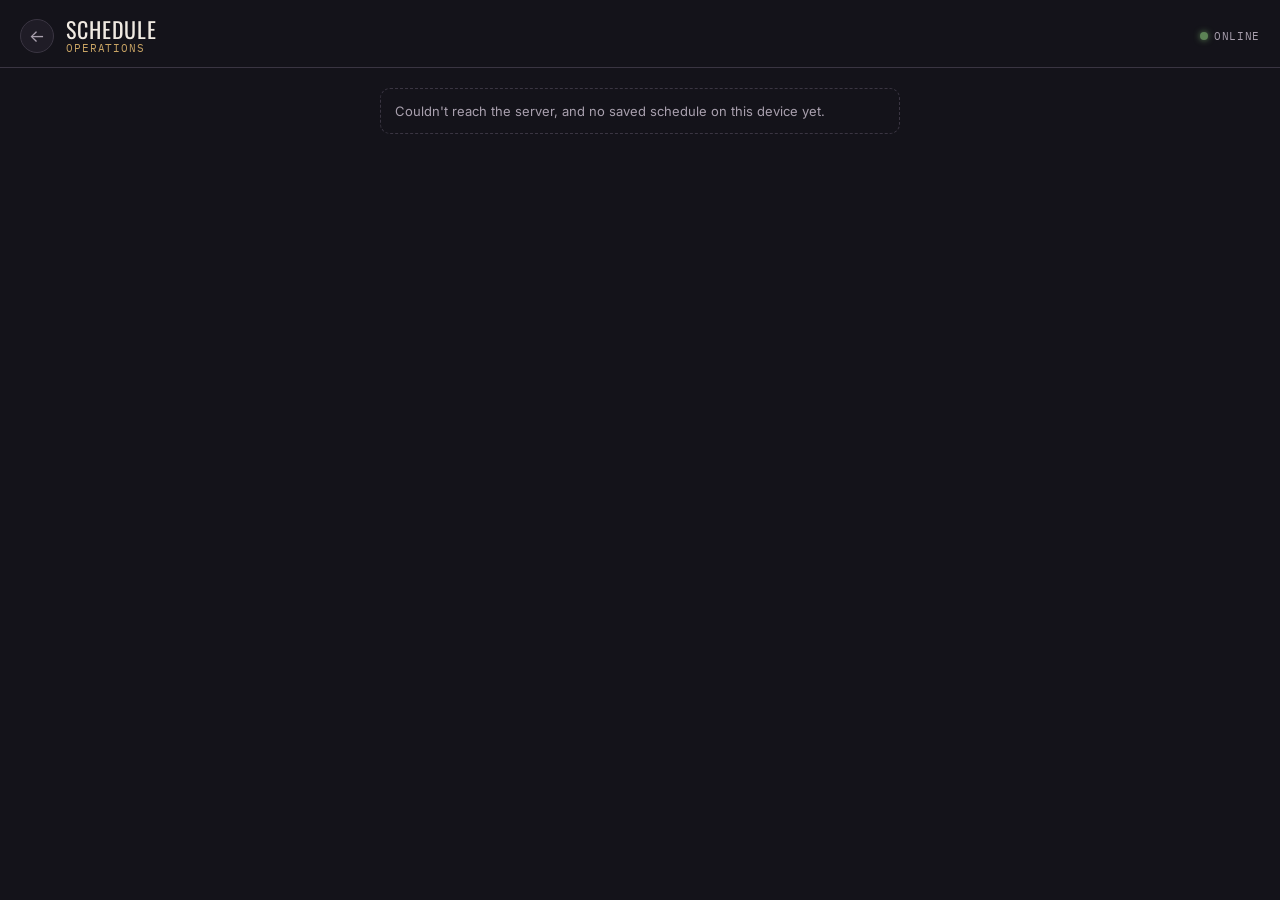
==== schedule.html @ 79f4d4bd "schedule" ====
<!DOCTYPE html>
<html lang="en">
<head>
<meta charset="UTF-8" />
<meta name="viewport" content="width=device-width, initial-scale=1, viewport-fit=cover, maximum-scale=1" />
<title>Schedule — Milagro</title>
<meta name="theme-color" content="#14131A" />
<link rel="manifest" href="manifest.json" />
<link rel="icon" href="icons/icon-192.png" />
<link rel="apple-touch-icon" href="icons/apple-touch-icon.png" />
<link rel="preconnect" href="https://fonts.googleapis.com">
<link href="https://fonts.googleapis.com/css2?family=Oswald:wght@500;600&family=Inter:wght@400;500;600&family=IBM+Plex+Mono:wght@400;500;600&display=swap" rel="stylesheet">
<link rel="stylesheet" href="styles.css" />
</head>
<body>

<header class="top">
  <div class="back-row">
    <a class="back-arrow" href="index.html">&larr;</a>
    <div class="brand">
      <span class="mark">Schedule</span>
      <span class="sub">Operations</span>
    </div>
  </div>
  <div class="status-dot" id="statusDot">
    <span class="dot"></span>
    <span id="statusText">Online</span>
  </div>
</header>

<main>

  <div id="loadingNote" class="empty-note">Loading schedule&hellip;</div>

  <div id="scheduleContent" style="display:none;">

    <section>
      <div class="week-strip" id="weekStrip"></div>
      <div class="chip-row" id="filterChips"></div>
    </section>

    <section>
      <div class="section-label">Upcoming <span class="hint">events &amp; tasks</span></div>
      <div id="scheduleList"></div>
    </section>

  </div>

</main>

<div id="toast"></div>

<script src="common.js"></script>
<script src="schedule.js"></script>
</body>
</html>
---- styles.css ----
:root {
  --bg: #14131a;
  --surface: #1f1c26;
  --surface-raised: #2a2632;
  --border: #3a3542;
  --text: #f0eae2;
  --text-muted: #a9a0ae;
  --wine: #8c2f45;
  --wine-hover: #a93b54;
  --brass: #c9a464;
  --green: #5c8355;
  --hot: #c1622e;
  --cold: #4a7a94;
  --radius: 10px;
  --font-display: "Oswald", sans-serif;
  --font-body: "Inter", sans-serif;
  --font-data: "IBM Plex Mono", monospace;
}

* { box-sizing: border-box; }

html, body {
  margin: 0;
  padding: 0;
  background: var(--bg);
  color: var(--text);
  font-family: var(--font-body);
  -webkit-tap-highlight-color: transparent;
}

body {
  min-height: 100vh;
  padding-bottom: 40px;
}

body.hub-page {
  background:
    linear-gradient(180deg, rgba(20,19,26,0.62) 0%, rgba(20,19,26,0.85) 45%, var(--bg) 85%),
    url("vineyard-bg.jpg");
  background-size: cover;
  background-position: center;
  background-repeat: no-repeat;
}

::selection { background: var(--wine); color: var(--text); }

button, input, textarea { font-family: inherit; color: inherit; }

button:focus-visible,
input:focus-visible,
textarea:focus-visible,
[tabindex]:focus-visible {
  outline: 2px solid var(--brass);
  outline-offset: 2px;
}

a { color: inherit; text-decoration: none; }

/* ---------- Header ---------- */
header.top {
  display: flex;
  align-items: center;
  justify-content: space-between;
  padding: 18px 20px 12px;
  border-bottom: 1px solid var(--border);
}

.back-row { display: flex; align-items: center; gap: 12px; }

.back-arrow {
  width: 34px; height: 34px;
  border-radius: 50%;
  background: var(--surface);
  border: 1px solid var(--border);
  display: flex; align-items: center; justify-content: center;
  font-size: 17px; color: var(--text-muted);
  cursor: pointer;
}

.brand { display: flex; flex-direction: column; line-height: 1.05; }

.brand .mark {
  font-family: var(--font-display);
  font-size: 22px;
  letter-spacing: 0.04em;
  text-transform: uppercase;
  color: var(--text);
}

.brand .sub {
  font-family: var(--font-data);
  font-size: 11px;
  letter-spacing: 0.08em;
  text-transform: uppercase;
  color: var(--brass);
  margin-top: 2px;
}

.status-dot {
  display: flex; align-items: center; gap: 6px;
  font-family: var(--font-data); font-size: 11px;
  letter-spacing: 0.06em; text-transform: uppercase;
  color: var(--text-muted);
}

.status-dot .dot {
  width: 8px; height: 8px; border-radius: 50%;
  background: var(--green); box-shadow: 0 0 6px var(--green);
}

.status-dot.offline .dot {
  background: var(--hot); box-shadow: 0 0 6px var(--hot);
}

/* ---------- Layout ---------- */
main {
  padding: 20px 20px 0;
  max-width: 560px;
  margin: 0 auto;
}

section { margin-bottom: 26px; }

.section-label {
  font-family: var(--font-display);
  font-size: 13px;
  letter-spacing: 0.1em;
  text-transform: uppercase;
  color: var(--text-muted);
  margin-bottom: 10px;
  display: flex; align-items: baseline; justify-content: space-between;
}

.section-label .hint {
  font-family: var(--font-body);
  font-size: 11px;
  text-transform: none;
  letter-spacing: normal;
  color: var(--text-muted);
}

/* ---------- Hub ---------- */
.hub-block { margin-bottom: 34px; }

.hub-block-title {
  font-family: var(--font-display);
  font-size: 15px;
  letter-spacing: 0.08em;
  text-transform: uppercase;
  color: var(--text);
  margin-bottom: 4px;
}

.hub-block-sub {
  font-family: var(--font-data);
  font-size: 11px;
  letter-spacing: 0.06em;
  text-transform: uppercase;
  color: var(--brass);
  margin-bottom: 14px;
}

.hub-divider {
  border: none;
  border-top: 1px solid var(--border);
  margin: 30px 0;
}

.hub-btn {
  display: flex;
  align-items: center;
  justify-content: space-between;
  width: 100%;
  background: var(--surface);
  border: 1px solid var(--border);
  border-radius: var(--radius);
  padding: 18px 18px;
  cursor: pointer;
  margin-bottom: 10px;
  transition: border-color 0.15s ease, transform 0.1s ease;
}

.hub-btn:active { transform: scale(0.99); }

.hub-btn .label {
  font-family: var(--font-display);
  font-size: 16px;
  letter-spacing: 0.03em;
  text-transform: uppercase;
  color: var(--text);
}

.hub-btn .desc {
  font-size: 12px;
  color: var(--text-muted);
  margin-top: 3px;
  font-family: var(--font-body);
  text-transform: none;
  letter-spacing: normal;
}

.hub-btn .arrow { font-size: 20px; color: var(--brass); }

.hub-btn.primary { border-color: var(--wine-hover); }
.hub-btn.primary:hover { border-color: var(--brass); }

/* ---------- Picker fields + bottom sheets ---------- */
.picker-field {
  width: 100%;
  display: flex; align-items: center; justify-content: space-between;
  background: var(--surface); border: 1px solid var(--border); border-radius: var(--radius);
  padding: 14px 16px; cursor: pointer; transition: border-color .12s ease;
}
.picker-field.filled { border-color: var(--brass); }
.picker-field .val { font-family: var(--font-data); font-size: 15px; color: var(--text-muted); }
.picker-field.filled .val { color: var(--brass); font-weight: 600; }
.picker-field .chev { color: var(--text-muted); font-size: 13px; }
.picker-row-gap { margin-top: 10px; }

.sheet-backdrop {
  position: fixed; inset: 0; background: rgba(0,0,0,0.55);
  opacity: 0; pointer-events: none; transition: opacity .2s ease; z-index: 18;
}
.sheet-backdrop.open { opacity: 1; pointer-events: auto; }

.sheet {
  position: fixed; left: 0; right: 0; bottom: 0;
  background: var(--surface); border-top: 1px solid var(--border);
  border-radius: 20px 20px 0 0;
  padding: 10px 20px 26px;
  transform: translateY(100%);
  transition: transform .25s ease;
  z-index: 19;
  max-height: 70vh;
  display: flex; flex-direction: column;
  max-width: 560px;
  margin: 0 auto;
}
.sheet.open { transform: translateY(0); }
.sheet-handle { width: 36px; height: 4px; border-radius: 2px; background: var(--border); margin: 4px auto 12px; }
.sheet-title { font-family: var(--font-display); font-size: 13px; letter-spacing: .1em; text-transform: uppercase; color: var(--text-muted); margin-bottom: 10px; }
.sheet-list { overflow-y: auto; display: flex; flex-direction: column; gap: 6px; }

.variety-row {
  display: flex; align-items: center; justify-content: space-between;
  background: var(--surface-raised); border: 1px solid var(--border); border-radius: 8px;
  padding: 13px 15px; cursor: pointer; transition: all .12s ease;
}
.variety-row.selected { background: var(--wine); border-color: var(--wine-hover); }
.variety-row .name { font-size: 14px; color: var(--text); }
.variety-row .code { font-family: var(--font-data); font-size: 12px; color: var(--brass); background: rgba(201,164,100,0.12); padding: 3px 8px; border-radius: 5px; }
.variety-row.selected .code { background: rgba(0,0,0,0.2); color: var(--text); }
.variety-row:active { transform: scale(0.98); }

.lot-sheet-grid { display: grid; grid-template-columns: repeat(5, 1fr); gap: 8px; }
.lot-num {
  aspect-ratio: 1; border-radius: 8px;
  background: var(--surface-raised); border: 1px solid var(--border);
  color: var(--text); font-family: var(--font-data); font-size: 15px; font-weight: 600;
  display: flex; align-items: center; justify-content: center; cursor: pointer; transition: all .12s ease;
}
.lot-num.selected { background: var(--brass); color: #14131a; border-color: var(--brass); }
.lot-num:active { transform: scale(0.93); }

.code-readout {
  margin-top: 14px; padding: 15px; border-radius: var(--radius);
  background: var(--surface); border: 1px dashed var(--border);
  text-align: center; font-family: var(--font-data); font-size: 23px; letter-spacing: .05em;
  color: var(--text-muted); transition: all .2s ease;
}
.code-readout.filled { color: var(--brass); border: 1px solid var(--brass); background: var(--surface-raised); }

/* ---------- Date / time ---------- */
.datetime-row { display: grid; grid-template-columns: 1.3fr 1fr; gap: 12px; }
.datetime-field { background: var(--surface); border: 1px solid var(--border); border-radius: var(--radius); padding: 12px 13px; }
.datetime-field label { font-family: var(--font-display); font-size: 11px; letter-spacing: .08em; text-transform: uppercase; color: var(--text-muted); display: block; margin-bottom: 7px; }
.datetime-field input {
  width: 100%; background: var(--surface-raised); border: 1px solid var(--border); border-radius: 8px;
  color: var(--text); font-family: var(--font-data); font-size: 15px; padding: 8px; text-align: center;
  color-scheme: dark;
}

/* ---------- Gauge readouts ---------- */
.gauge-row { display: grid; grid-template-columns: 1fr 1fr; gap: 14px; }
.gauge-field { background: var(--surface); border: 1px solid var(--border); border-radius: var(--radius); padding: 14px; }
.gauge-field label {
  font-family: var(--font-display); font-size: 12px; letter-spacing: 0.08em;
  text-transform: uppercase; color: var(--text-muted); display: block; margin-bottom: 8px;
}
.gauge-field input {
  width: 100%; background: var(--surface-raised); border: 1px solid var(--border); border-radius: 8px;
  color: var(--text); font-family: var(--font-data); font-size: 26px; padding: 10px 12px; text-align: center;
}
.gauge-track {
  height: 6px; border-radius: 3px; background: var(--surface-raised);
  margin-top: 10px; overflow: hidden; position: relative;
}
.gauge-fill { height: 100%; border-radius: 3px; width: 0%; transition: width 0.25s ease, background 0.25s ease; }
#tempTrack .gauge-fill { background: linear-gradient(90deg, var(--cold), var(--hot)); }
#brixTrack .gauge-fill { background: var(--brass); }

/* ---------- Text inputs ---------- */
textarea, .text-input {
  width: 100%; background: var(--surface); border: 1px solid var(--border); border-radius: var(--radius);
  color: var(--text); font-size: 15px; padding: 12px 14px; resize: none;
}
textarea { min-height: 64px; }

/* ---------- Name chips ---------- */
.chip-row { display: flex; flex-wrap: wrap; gap: 8px; margin-bottom: 10px; }
.chip { background: var(--surface); border: 1px solid var(--border); border-radius: 999px; padding: 8px 14px; font-size: 13px; cursor: pointer; }
.chip.selected { background: var(--brass); border-color: var(--brass); color: #14131a; font-weight: 600; }

/* ---------- Submit bar ---------- */
.submit-bar {
  position: fixed; bottom: 0; left: 0; right: 0;
  background: linear-gradient(180deg, rgba(20,19,26,0) 0%, var(--bg) 30%);
  padding: 18px 20px 20px;
}
.submit-inner { max-width: 560px; margin: 0 auto; display: flex; gap: 10px; align-items: center; }

.log-btn {
  flex: 1; background: var(--wine); border: none; border-radius: var(--radius); color: var(--text);
  font-family: var(--font-display); font-size: 17px; letter-spacing: 0.04em; text-transform: uppercase;
  padding: 16px; cursor: pointer; transition: background 0.15s ease, transform 0.1s ease;
}
.log-btn:hover { background: var(--wine-hover); }
.log-btn:active { transform: scale(0.98); }
.log-btn:disabled { background: var(--surface-raised); color: var(--text-muted); cursor: not-allowed; }

.pending-badge { font-family: var(--font-data); font-size: 11px; color: var(--brass); text-align: center; margin-top: 8px; }

body.has-submit-bar { padding-bottom: 96px; }

/* ---------- Vineyard directory ---------- */
.vineyard-list { display: flex; flex-direction: column; gap: 12px; padding-bottom: 20px; }

.vineyard-card {
  background: var(--surface);
  border: 1px solid var(--border);
  border-radius: var(--radius);
  padding: 16px 18px;
}

.vineyard-name {
  font-family: var(--font-display);
  font-size: 17px;
  letter-spacing: 0.02em;
  color: var(--text);
}

.vineyard-varieties {
  font-size: 13px;
  color: var(--text-muted);
  margin-top: 4px;
  line-height: 1.4;
}

.vineyard-stats {
  display: flex;
  flex-wrap: wrap;
  gap: 14px;
  margin-top: 12px;
}

.vineyard-stats .stat {
  font-family: var(--font-data);
  font-size: 13px;
  color: var(--text);
  display: flex;
  flex-direction: column;
}

.vineyard-stats .stat-label {
  font-family: var(--font-display);
  font-size: 10px;
  letter-spacing: 0.08em;
  text-transform: uppercase;
  color: var(--brass);
  margin-bottom: 2px;
}

.vineyard-note {
  font-size: 12px;
  color: var(--text-muted);
  font-style: italic;
  margin-top: 10px;
  line-height: 1.4;
}

.vineyard-links {
  display: flex;
  gap: 20px;
  margin-top: 12px;
}

.vineyard-link {
  display: inline-block;
  font-family: var(--font-display);
  font-size: 12px;
  letter-spacing: 0.04em;
  text-transform: uppercase;
  color: var(--brass);
}

/* ---------- Vineyard Samples ---------- */
.back-to-all {
  display: inline-block; font-family: var(--font-display); font-size: 12px; letter-spacing: 0.04em;
  text-transform: uppercase; color: var(--brass); text-decoration: none; margin-bottom: 14px;
}

.date-group { margin-bottom: 16px; }
.date-group-header {
  font-family: var(--font-data); font-size: 11px; letter-spacing: 0.06em; text-transform: uppercase;
  color: var(--brass); margin-bottom: 6px; padding-bottom: 4px; border-bottom: 1px solid var(--border);
}
.date-group-header.overdue { color: var(--hot); }
.date-row {
  display: flex; align-items: center; justify-content: space-between;
  padding: 9px 2px; font-size: 14px; cursor: pointer;
}
.date-row:active { opacity: 0.7; }
.date-row .who { color: var(--text); }
.date-row .who .variety { color: var(--text-muted); }
.date-row .val { font-family: var(--font-data); color: var(--brass); font-weight: 600; }

.stat-row { display: flex; gap: 10px; margin-bottom: 18px; }
.stat-chip { flex: 1; background: var(--surface); border: 1px solid var(--border); border-radius: var(--radius); padding: 10px 12px; }
.stat-chip .label { font-family: var(--font-display); font-size: 10px; letter-spacing: 0.08em; text-transform: uppercase; color: var(--text-muted); margin-bottom: 4px; }
.stat-chip .value { font-family: var(--font-data); font-size: 17px; color: var(--text); }
.stat-chip .value.brass { color: var(--brass); }

.chart-card { background: var(--surface); border: 1px solid var(--border); border-radius: var(--radius); padding: 14px 14px 6px; margin-bottom: 16px; }
.chart-legend { display: flex; gap: 16px; margin-bottom: 8px; font-size: 11px; color: var(--text-muted); font-family: var(--font-data); }
.chart-legend span { display: flex; align-items: center; gap: 5px; }
.swatch { width: 12px; height: 2px; display: inline-block; }
.swatch.actual { background: var(--brass); height: 3px; }
.swatch.trend { background: repeating-linear-gradient(90deg, var(--text-muted) 0 4px, transparent 4px 7px); }

.no-data { padding: 30px 10px; text-align: center; color: var(--text-muted); font-size: 13px; }

table.sample-table { width: 100%; border-collapse: collapse; font-family: var(--font-data); font-size: 12px; }
table.sample-table th {
  text-align: left; font-family: var(--font-display); font-size: 10px; letter-spacing: 0.06em; text-transform: uppercase;
  color: var(--brass); padding: 6px 4px; border-bottom: 1px solid var(--border);
}
table.sample-table td { padding: 6px 4px; border-bottom: 1px solid rgba(58,53,66,0.5); color: var(--text); }
table.sample-table td.muted { color: var(--text-muted); }

.variety-group-label {
  font-family: var(--font-display); font-size: 11px; letter-spacing: 0.1em; text-transform: uppercase;
  color: var(--brass); padding: 10px 6px 4px;
}
.combo-row {
  display: flex; align-items: center; justify-content: space-between; background: var(--surface-raised);
  border: 1px solid var(--border); border-radius: 8px; padding: 11px 13px; margin-bottom: 6px; cursor: pointer;
}
.combo-row.selected { background: var(--wine); border-color: var(--wine-hover); }
.combo-row .name { font-size: 13px; color: var(--text); }
.combo-row .n { font-family: var(--font-data); font-size: 11px; color: var(--text-muted); }

/* ---------- Schedule ---------- */
.week-strip {
  display: flex; gap: 8px; overflow-x: auto; padding: 2px 2px 10px;
  scroll-snap-type: x proximity; -webkit-overflow-scrolling: touch; scrollbar-width: none;
}
.week-strip::-webkit-scrollbar { display: none; }
.week-day {
  scroll-snap-align: start; flex-shrink: 0; width: 100px;
  background: var(--surface); border: 1px solid var(--border); border-radius: var(--radius);
  padding: 10px 9px 9px; display: flex; flex-direction: column; gap: 6px;
  cursor: pointer; transition: all .12s ease;
}
.week-day .wd-top { display: flex; align-items: baseline; gap: 6px; }
.week-day .wd-name { font-family: var(--font-display); font-size: 10px; letter-spacing: .06em; text-transform: uppercase; color: var(--text-muted); }
.week-day .wd-num { font-family: var(--font-data); font-size: 14px; font-weight: 600; color: var(--text); }
.week-day .wd-counts { display: flex; flex-direction: column; gap: 2px; }
.week-day .wd-count { font-family: var(--font-data); font-size: 11px; }
.week-day .wd-count.event { color: var(--cold); }
.week-day .wd-count.task { color: var(--brass); }
.week-day .wd-count.none { color: var(--text-muted); opacity: .5; }
.week-day.today { border-color: var(--brass); }
.week-day.today .wd-name { color: var(--brass); }
.week-day.selected { background: var(--wine); border-color: var(--wine-hover); }
.week-day.selected .wd-name, .week-day.selected .wd-num { color: var(--text); }
.week-day.selected .wd-count.event, .week-day.selected .wd-count.task { color: var(--text); }

.sched-row {
  display: flex; align-items: center; gap: 12px; padding: 11px 2px;
  border-bottom: 1px solid rgba(58,53,66,0.5);
}
.sched-row:last-child { border-bottom: none; }
.sched-row.event::before { content: ""; width: 7px; height: 7px; border-radius: 50%; background: var(--cold); flex-shrink: 0; }
.sched-time { font-family: var(--font-data); font-size: 12px; color: var(--cold); width: 72px; flex-shrink: 0; }
.sched-title { font-size: 14px; color: var(--text); flex: 1; }
.sched-title.done { text-decoration: line-through; color: var(--text-muted); }

.sched-check {
  width: 20px; height: 20px; border-radius: 5px; border: 1.5px solid var(--border);
  flex-shrink: 0; cursor: pointer; display: flex; align-items: center; justify-content: center;
  transition: all .12s ease;
}
.sched-check.done { background: var(--green); border-color: var(--green); }
.sched-check.done::after { content: "✓"; font-size: 12px; color: var(--bg); font-weight: 700; }
.sched-row.task.overdue .sched-check { border-color: var(--hot); }

.sched-due { font-family: var(--font-data); font-size: 11px; color: var(--text-muted); flex-shrink: 0; }
.sched-row.task.overdue .sched-due { color: var(--hot); }

/* ---------- Recent entries ---------- */
.recent-list { display: flex; flex-direction: column; gap: 8px; }
.recent-row {
  display: flex; justify-content: space-between; align-items: center;
  background: var(--surface); border: 1px solid var(--border); border-radius: var(--radius);
  padding: 10px 14px; font-size: 13px;
}
.recent-row .lot { font-family: var(--font-data); color: var(--brass); margin-right: 10px; }
.recent-row .meta { color: var(--text-muted); }
.recent-row .vals { font-family: var(--font-data); color: var(--text); }
.recent-row.queued { border-style: dashed; opacity: 0.75; }

.empty-note {
  font-size: 13px; color: var(--text-muted); padding: 14px;
  border: 1px dashed var(--border); border-radius: var(--radius);
}

/* ---------- Toast ---------- */
#toast {
  position: fixed; top: 16px; left: 50%;
  transform: translateX(-50%) translateY(-20px);
  background: var(--surface-raised); border: 1px solid var(--brass); color: var(--text);
  padding: 10px 18px; border-radius: 999px; font-size: 13px;
  opacity: 0; pointer-events: none; transition: opacity 0.2s ease, transform 0.2s ease;
  z-index: 25; white-space: nowrap;
}
#toast.show { opacity: 1; transform: translateX(-50%) translateY(0); }

@media (prefers-reduced-motion: reduce) {
  * { transition: none !important; }
}
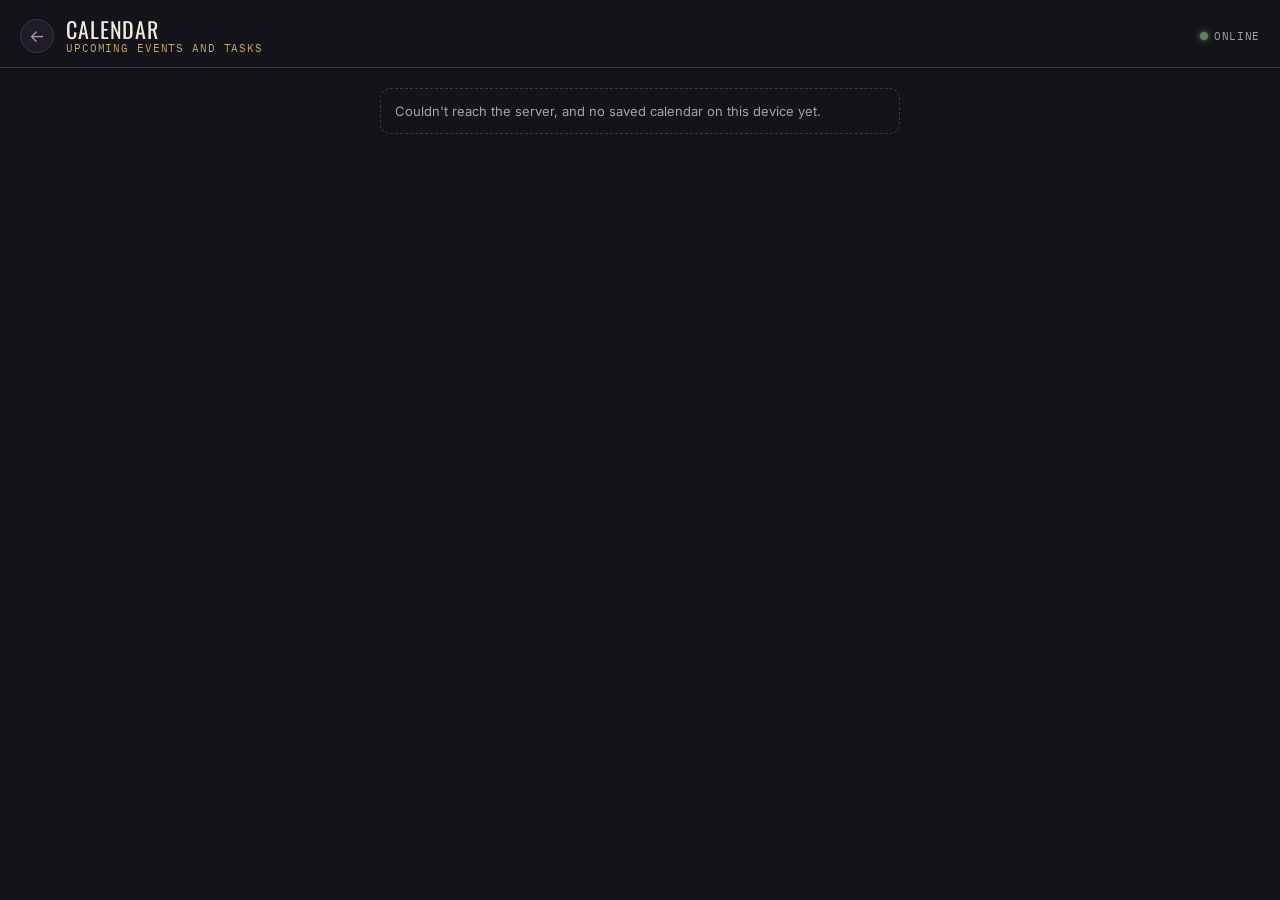
==== commit 9873598f: "Calendar Update" ====
--- a/schedule.html
+++ b/schedule.html
@@ -3,7 +3,7 @@
 <head>
 <meta charset="UTF-8" />
 <meta name="viewport" content="width=device-width, initial-scale=1, viewport-fit=cover, maximum-scale=1" />
-<title>Schedule — Milagro</title>
+<title>Calendar — Milagro</title>
 <meta name="theme-color" content="#14131A" />
 <link rel="manifest" href="manifest.json" />
 <link rel="icon" href="icons/icon-192.png" />
@@ -18,8 +18,8 @@
   <div class="back-row">
     <a class="back-arrow" href="index.html">&larr;</a>
     <div class="brand">
-      <span class="mark">Schedule</span>
-      <span class="sub">Operations</span>
+      <span class="mark">Calendar</span>
+      <span class="sub">Upcoming events and tasks</span>
     </div>
   </div>
   <div class="status-dot" id="statusDot">
@@ -30,7 +30,7 @@
 
 <main>
 
-  <div id="loadingNote" class="empty-note">Loading schedule&hellip;</div>
+  <div id="loadingNote" class="empty-note">Loading calendar&hellip;</div>
 
   <div id="scheduleContent" style="display:none;">
 
@@ -40,7 +40,7 @@
     </section>
 
     <section>
-      <div class="section-label">Upcoming <span class="hint">events &amp; tasks</span></div>
+      <div class="section-label">Agenda</div>
       <div id="scheduleList"></div>
     </section>
 
